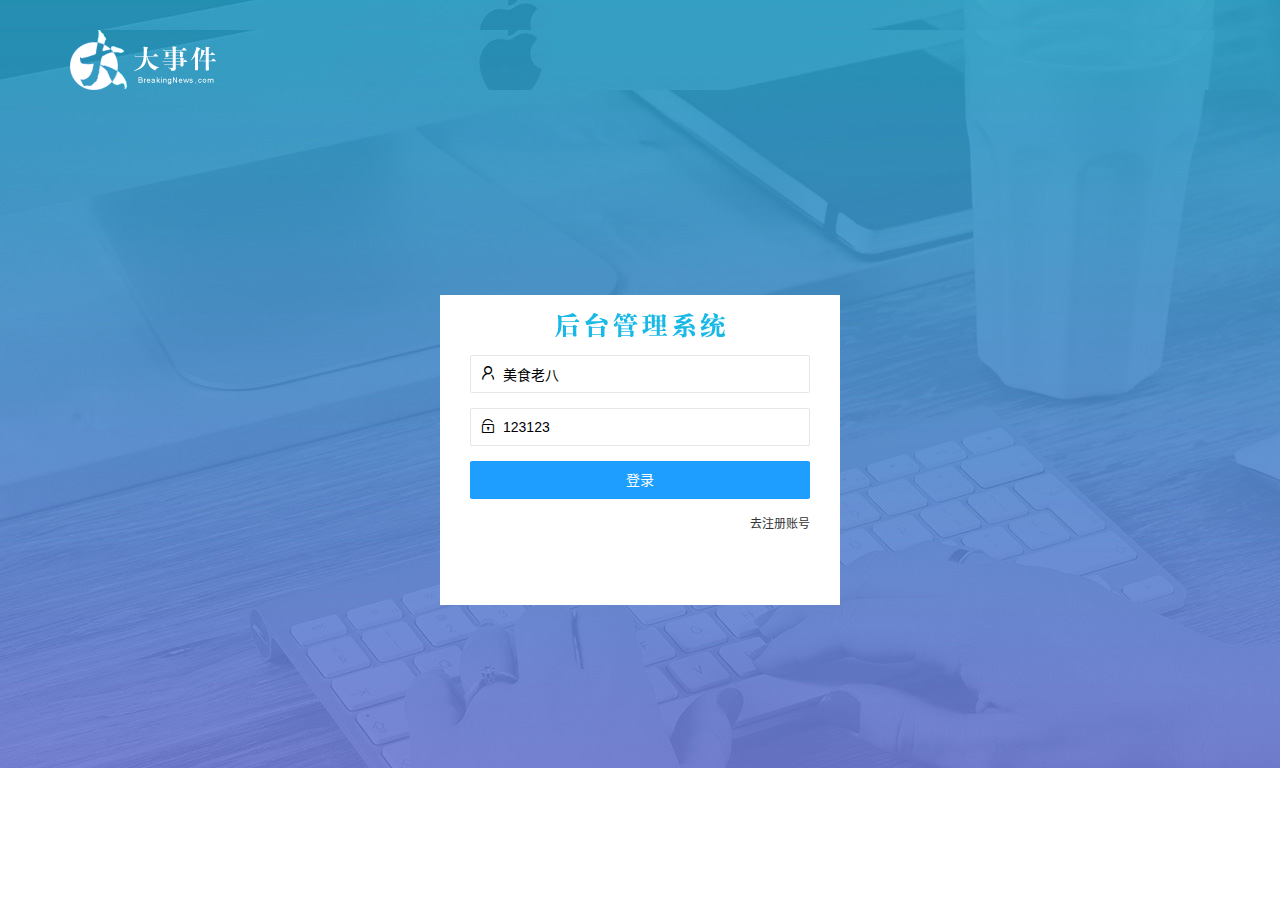
==== login.html @ a76c5416 "注册和登录功能完成" ====
<!DOCTYPE html>
<html lang="zh-CN">

<head>
    <meta charset="UTF-8">
    <meta name="viewport" content="width=device-width, initial-scale=1.0">
    <title>Document</title>
    <!-- 引入自己的css -->
    <link rel="stylesheet" href="/assets/css/login.css">
    <!-- 导入layui -->
    <link rel="stylesheet" href="/assets/lib/layui/css/layui.css">

</head>

<body>
    <!-- 顶部logo区域 -->
    <div class="layui-main" style="margin-top: 30px;">
        <img src="/assets/images/logo.png" alt="">
    </div>

    <!-- 登录注册区域 -->
    <div class="loginAndRegBox">
        <div class="title-box"></div>
        <!-- 登录的div -->
        <div class="login-box">
            <!-- 登录的表单 -->
            <form class="layui-form" id="form_login">
                <!-- 用户名 -->
                <div class="layui-form-item">
                    <i class="layui-icon layui-icon-username"></i>
                    <input value="美食老八" type="text" name="username" required lay-verify="required" placeholder="请输入用户名"
                        autocomplete="off" class="layui-input" id="aaa" />
                </div>
                <!-- 密码 -->
                <div class="layui-form-item">
                    <i class="layui-icon layui-icon-password"></i>
                    <input value="123123" type="text" name="password" required lay-verify="required|pwd"
                        placeholder="请输入密码" autocomplete="off" class="layui-input" id="aaa" />
                </div>
                <!-- 登录按钮 -->
                <div class="layui-form-item">
                    <!-- 注意：表单提交按钮和普通按钮的区别，就是 lay-submit 属性 -->
                    <button class="layui-btn layui-btn-fluid layui-btn-normal" lay-submit>登录</button>
                </div>
                <div class="layui-form-item links">
                    <a href="javascript:;" id="link_reg">去注册账号</a>
                </div>
            </form>
        </div>


        <!-- 注册的div -->
        <div class="reg-box" style="display: none;">
            <!-- 注册的表单 -->
            <form class="layui-form" action="" id="form_reg">
                <!-- 用户名 -->
                <div class="layui-form-item">
                    <i class="layui-icon layui-icon-username"></i>
                    <input type="text" name="username" required lay-verify="required" placeholder="请输入用户名"
                        autocomplete="off" class="layui-input" id="aaa" />
                </div>
                <!-- 密码 -->
                <div class="layui-form-item">
                    <i class="layui-icon layui-icon-password"></i>
                    <input type="text" name="password" required lay-verify="required|pwd" placeholder="请输入密码"
                        autocomplete="off" class="layui-input" id="aaa" />
                </div>
                <!-- 确认密码框 -->
                <div class="layui-form-item">
                    <i class="layui-icon layui-icon-password"></i>
                    <input type="text" name="repassword" required lay-verify="required|pwd|repwd" placeholder="确认密码"
                        autocomplete="off" class="layui-input" id="aaa" />
                </div>
                <!-- 注册按钮 -->
                <div class="layui-form-item">
                    <!-- 注意：表单提交按钮和普通按钮的区别，就是 lay-submit 属性 -->
                    <button class="layui-btn layui-btn-fluid layui-btn-normal" lay-submit>注册</button>
                </div>
                <div class="layui-form-item links">
                    <a href="javascript:;" id="link_login">去登录</a>
                </div>
            </form>
        </div>
    </div>



    <!-- 引入layui的js -->
    <script src="/assets/lib/layui/layui.all.js"></script>
    <!-- 引入jquery -->
    <script src="/assets/lib/jquery.js"></script>
    <!-- 引入baseAPI.js -->
    <script src="/assets/js/baseAPI.js"></script>
    <!-- 引入login页面的js -->
    <script src="/assets/js/login.js"></script>

</body>

</html>
---- assets/css/login.css ----
html,body{
    margin: 0;
    padding: 0;
    /* background-color: tomato; */
    background: url(/assets/images/login_bg.jpg) no-repeat center top;
    background-size: cover;
}
.loginAndRegBox{
    width: 400px;
    height: 310px;
    background-color: #fff;
    position: absolute;
    left: 50%;
    top: 50%;
    transform: translate(-50%,-50%);
}
.title-box{
    height: 60px;
    background: url('/assets/images/login_title.png') no-repeat center;
}
.layui-form {
    padding: 0 30px;
  }
  
  .links {
    display: flex;
    justify-content: flex-end;
  }
  
  .links a {
    font-size: 12px;
  }
  .layui-form-item{
      position: relative;
  }
  .layui-icon{
      position: absolute;
      top: 10px;
      left: 10px;
  }

#aaa{
      padding-left: 32px;
  }
---- assets/lib/layui/css/layui.css ----
/** layui-v2.5.5 MIT License By https://www.layui.com */
 .layui-inline,img{display:inline-block;vertical-align:middle}h1,h2,h3,h4,h5,h6{font-weight:400}.layui-edge,.layui-header,.layui-inline,.layui-main{position:relative}.layui-body,.layui-edge,.layui-elip{overflow:hidden}.layui-btn,.layui-edge,.layui-inline,img{vertical-align:middle}.layui-btn,.layui-disabled,.layui-icon,.layui-unselect{-moz-user-select:none;-webkit-user-select:none;-ms-user-select:none}.layui-elip,.layui-form-checkbox span,.layui-form-pane .layui-form-label{text-overflow:ellipsis;white-space:nowrap}.layui-breadcrumb,.layui-tree-btnGroup{visibility:hidden}blockquote,body,button,dd,div,dl,dt,form,h1,h2,h3,h4,h5,h6,input,li,ol,p,pre,td,textarea,th,ul{margin:0;padding:0;-webkit-tap-highlight-color:rgba(0,0,0,0)}a:active,a:hover{outline:0}img{border:none}li{list-style:none}table{border-collapse:collapse;border-spacing:0}h4,h5,h6{font-size:100%}button,input,optgroup,option,select,textarea{font-family:inherit;font-size:inherit;font-style:inherit;font-weight:inherit;outline:0}pre{white-space:pre-wrap;white-space:-moz-pre-wrap;white-space:-pre-wrap;white-space:-o-pre-wrap;word-wrap:break-word}body{line-height:24px;font:14px Helvetica Neue,Helvetica,PingFang SC,Tahoma,Arial,sans-serif}hr{height:1px;margin:10px 0;border:0;clear:both}a{color:#333;text-decoration:none}a:hover{color:#777}a cite{font-style:normal;*cursor:pointer}.layui-border-box,.layui-border-box *{box-sizing:border-box}.layui-box,.layui-box *{box-sizing:content-box}.layui-clear{clear:both;*zoom:1}.layui-clear:after{content:'\20';clear:both;*zoom:1;display:block;height:0}.layui-inline{*display:inline;*zoom:1}.layui-edge{display:inline-block;width:0;height:0;border-width:6px;border-style:dashed;border-color:transparent}.layui-edge-top{top:-4px;border-bottom-color:#999;border-bottom-style:solid}.layui-edge-right{border-left-color:#999;border-left-style:solid}.layui-edge-bottom{top:2px;border-top-color:#999;border-top-style:solid}.layui-edge-left{border-right-color:#999;border-right-style:solid}.layui-disabled,.layui-disabled:hover{color:#d2d2d2!important;cursor:not-allowed!important}.layui-circle{border-radius:100%}.layui-show{display:block!important}.layui-hide{display:none!important}@font-face{font-family:layui-icon;src:url(../font/iconfont.eot?v=250);src:url(../font/iconfont.eot?v=250#iefix) format('embedded-opentype'),url(../font/iconfont.woff2?v=250) format('woff2'),url(../font/iconfont.woff?v=250) format('woff'),url(../font/iconfont.ttf?v=250) format('truetype'),url(../font/iconfont.svg?v=250#layui-icon) format('svg')}.layui-icon{font-family:layui-icon!important;font-size:16px;font-style:normal;-webkit-font-smoothing:antialiased;-moz-osx-font-smoothing:grayscale}.layui-icon-reply-fill:before{content:"\e611"}.layui-icon-set-fill:before{content:"\e614"}.layui-icon-menu-fill:before{content:"\e60f"}.layui-icon-search:before{content:"\e615"}.layui-icon-share:before{content:"\e641"}.layui-icon-set-sm:before{content:"\e620"}.layui-icon-engine:before{content:"\e628"}.layui-icon-close:before{content:"\1006"}.layui-icon-close-fill:before{content:"\1007"}.layui-icon-chart-screen:before{content:"\e629"}.layui-icon-star:before{content:"\e600"}.layui-icon-circle-dot:before{content:"\e617"}.layui-icon-chat:before{content:"\e606"}.layui-icon-release:before{content:"\e609"}.layui-icon-list:before{content:"\e60a"}.layui-icon-chart:before{content:"\e62c"}.layui-icon-ok-circle:before{content:"\1005"}.layui-icon-layim-theme:before{content:"\e61b"}.layui-icon-table:before{content:"\e62d"}.layui-icon-right:before{content:"\e602"}.layui-icon-left:before{content:"\e603"}.layui-icon-cart-simple:before{content:"\e698"}.layui-icon-face-cry:before{content:"\e69c"}.layui-icon-face-smile:before{content:"\e6af"}.layui-icon-survey:before{content:"\e6b2"}.layui-icon-tree:before{content:"\e62e"}.layui-icon-upload-circle:before{content:"\e62f"}.layui-icon-add-circle:before{content:"\e61f"}.layui-icon-download-circle:before{content:"\e601"}.layui-icon-templeate-1:before{content:"\e630"}.layui-icon-util:before{content:"\e631"}.layui-icon-face-surprised:before{content:"\e664"}.layui-icon-edit:before{content:"\e642"}.layui-icon-speaker:before{content:"\e645"}.layui-icon-down:before{content:"\e61a"}.layui-icon-file:before{content:"\e621"}.layui-icon-layouts:before{content:"\e632"}.layui-icon-rate-half:before{content:"\e6c9"}.layui-icon-add-circle-fine:before{content:"\e608"}.layui-icon-prev-circle:before{content:"\e633"}.layui-icon-read:before{content:"\e705"}.layui-icon-404:before{content:"\e61c"}.layui-icon-carousel:before{content:"\e634"}.layui-icon-help:before{content:"\e607"}.layui-icon-code-circle:before{content:"\e635"}.layui-icon-water:before{content:"\e636"}.layui-icon-username:before{content:"\e66f"}.layui-icon-find-fill:before{content:"\e670"}.layui-icon-about:before{content:"\e60b"}.layui-icon-location:before{content:"\e715"}.layui-icon-up:before{content:"\e619"}.layui-icon-pause:before{content:"\e651"}.layui-icon-date:before{content:"\e637"}.layui-icon-layim-uploadfile:before{content:"\e61d"}.layui-icon-delete:before{content:"\e640"}.layui-icon-play:before{content:"\e652"}.layui-icon-top:before{content:"\e604"}.layui-icon-friends:before{content:"\e612"}.layui-icon-refresh-3:before{content:"\e9aa"}.layui-icon-ok:before{content:"\e605"}.layui-icon-layer:before{content:"\e638"}.layui-icon-face-smile-fine:before{content:"\e60c"}.layui-icon-dollar:before{content:"\e659"}.layui-icon-group:before{content:"\e613"}.layui-icon-layim-download:before{content:"\e61e"}.layui-icon-picture-fine:before{content:"\e60d"}.layui-icon-link:before{content:"\e64c"}.layui-icon-diamond:before{content:"\e735"}.layui-icon-log:before{content:"\e60e"}.layui-icon-rate-solid:before{content:"\e67a"}.layui-icon-fonts-del:before{content:"\e64f"}.layui-icon-unlink:before{content:"\e64d"}.layui-icon-fonts-clear:before{content:"\e639"}.layui-icon-triangle-r:before{content:"\e623"}.layui-icon-circle:before{content:"\e63f"}.layui-icon-radio:before{content:"\e643"}.layui-icon-align-center:before{content:"\e647"}.layui-icon-align-right:before{content:"\e648"}.layui-icon-align-left:before{content:"\e649"}.layui-icon-loading-1:before{content:"\e63e"}.layui-icon-return:before{content:"\e65c"}.layui-icon-fonts-strong:before{content:"\e62b"}.layui-icon-upload:before{content:"\e67c"}.layui-icon-dialogue:before{content:"\e63a"}.layui-icon-video:before{content:"\e6ed"}.layui-icon-headset:before{content:"\e6fc"}.layui-icon-cellphone-fine:before{content:"\e63b"}.layui-icon-add-1:before{content:"\e654"}.layui-icon-face-smile-b:before{content:"\e650"}.layui-icon-fonts-html:before{content:"\e64b"}.layui-icon-form:before{content:"\e63c"}.layui-icon-cart:before{content:"\e657"}.layui-icon-camera-fill:before{content:"\e65d"}.layui-icon-tabs:before{content:"\e62a"}.layui-icon-fonts-code:before{content:"\e64e"}.layui-icon-fire:before{content:"\e756"}.layui-icon-set:before{content:"\e716"}.layui-icon-fonts-u:before{content:"\e646"}.layui-icon-triangle-d:before{content:"\e625"}.layui-icon-tips:before{content:"\e702"}.layui-icon-picture:before{content:"\e64a"}.layui-icon-more-vertical:before{content:"\e671"}.layui-icon-flag:before{content:"\e66c"}.layui-icon-loading:before{content:"\e63d"}.layui-icon-fonts-i:before{content:"\e644"}.layui-icon-refresh-1:before{content:"\e666"}.layui-icon-rmb:before{content:"\e65e"}.layui-icon-home:before{content:"\e68e"}.layui-icon-user:before{content:"\e770"}.layui-icon-notice:before{content:"\e667"}.layui-icon-login-weibo:before{content:"\e675"}.layui-icon-voice:before{content:"\e688"}.layui-icon-upload-drag:before{content:"\e681"}.layui-icon-login-qq:before{content:"\e676"}.layui-icon-snowflake:before{content:"\e6b1"}.layui-icon-file-b:before{content:"\e655"}.layui-icon-template:before{content:"\e663"}.layui-icon-auz:before{content:"\e672"}.layui-icon-console:before{content:"\e665"}.layui-icon-app:before{content:"\e653"}.layui-icon-prev:before{content:"\e65a"}.layui-icon-website:before{content:"\e7ae"}.layui-icon-next:before{content:"\e65b"}.layui-icon-component:before{content:"\e857"}.layui-icon-more:before{content:"\e65f"}.layui-icon-login-wechat:before{content:"\e677"}.layui-icon-shrink-right:before{content:"\e668"}.layui-icon-spread-left:before{content:"\e66b"}.layui-icon-camera:before{content:"\e660"}.layui-icon-note:before{content:"\e66e"}.layui-icon-refresh:before{content:"\e669"}.layui-icon-female:before{content:"\e661"}.layui-icon-male:before{content:"\e662"}.layui-icon-password:before{content:"\e673"}.layui-icon-senior:before{content:"\e674"}.layui-icon-theme:before{content:"\e66a"}.layui-icon-tread:before{content:"\e6c5"}.layui-icon-praise:before{content:"\e6c6"}.layui-icon-star-fill:before{content:"\e658"}.layui-icon-rate:before{content:"\e67b"}.layui-icon-template-1:before{content:"\e656"}.layui-icon-vercode:before{content:"\e679"}.layui-icon-cellphone:before{content:"\e678"}.layui-icon-screen-full:before{content:"\e622"}.layui-icon-screen-restore:before{content:"\e758"}.layui-icon-cols:before{content:"\e610"}.layui-icon-export:before{content:"\e67d"}.layui-icon-print:before{content:"\e66d"}.layui-icon-slider:before{content:"\e714"}.layui-icon-addition:before{content:"\e624"}.layui-icon-subtraction:before{content:"\e67e"}.layui-icon-service:before{content:"\e626"}.layui-icon-transfer:before{content:"\e691"}.layui-main{width:1140px;margin:0 auto}.layui-header{z-index:1000;height:60px}.layui-header a:hover{transition:all .5s;-webkit-transition:all .5s}.layui-side{position:fixed;left:0;top:0;bottom:0;z-index:999;width:200px;overflow-x:hidden}.layui-side-scroll{position:relative;width:220px;height:100%;overflow-x:hidden}.layui-body{position:absolute;left:200px;right:0;top:0;bottom:0;z-index:998;width:auto;overflow-y:auto;box-sizing:border-box}.layui-layout-body{overflow:hidden}.layui-layout-admin .layui-header{background-color:#23262E}.layui-layout-admin .layui-side{top:60px;width:200px;overflow-x:hidden}.layui-layout-admin .layui-body{position:fixed;top:60px;bottom:44px}.layui-layout-admin .layui-main{width:auto;margin:0 15px}.layui-layout-admin .layui-footer{position:fixed;left:200px;right:0;bottom:0;height:44px;line-height:44px;padding:0 15px;background-color:#eee}.layui-layout-admin .layui-logo{position:absolute;left:0;top:0;width:200px;height:100%;line-height:60px;text-align:center;color:#009688;font-size:16px}.layui-layout-admin .layui-header .layui-nav{background:0 0}.layui-layout-left{position:absolute!important;left:200px;top:0}.layui-layout-right{position:absolute!important;right:0;top:0}.layui-container{position:relative;margin:0 auto;padding:0 15px;box-sizing:border-box}.layui-fluid{position:relative;margin:0 auto;padding:0 15px}.layui-row:after,.layui-row:before{content:'';display:block;clear:both}.layui-col-lg1,.layui-col-lg10,.layui-col-lg11,.layui-col-lg12,.layui-col-lg2,.layui-col-lg3,.layui-col-lg4,.layui-col-lg5,.layui-col-lg6,.layui-col-lg7,.layui-col-lg8,.layui-col-lg9,.layui-col-md1,.layui-col-md10,.layui-col-md11,.layui-col-md12,.layui-col-md2,.layui-col-md3,.layui-col-md4,.layui-col-md5,.layui-col-md6,.layui-col-md7,.layui-col-md8,.layui-col-md9,.layui-col-sm1,.layui-col-sm10,.layui-col-sm11,.layui-col-sm12,.layui-col-sm2,.layui-col-sm3,.layui-col-sm4,.layui-col-sm5,.layui-col-sm6,.layui-col-sm7,.layui-col-sm8,.layui-col-sm9,.layui-col-xs1,.layui-col-xs10,.layui-col-xs11,.layui-col-xs12,.layui-col-xs2,.layui-col-xs3,.layui-col-xs4,.layui-col-xs5,.layui-col-xs6,.layui-col-xs7,.layui-col-xs8,.layui-col-xs9{position:relative;display:block;box-sizing:border-box}.layui-col-xs1,.layui-col-xs10,.layui-col-xs11,.layui-col-xs12,.layui-col-xs2,.layui-col-xs3,.layui-col-xs4,.layui-col-xs5,.layui-col-xs6,.layui-col-xs7,.layui-col-xs8,.layui-col-xs9{float:left}.layui-col-xs1{width:8.33333333%}.layui-col-xs2{width:16.66666667%}.layui-col-xs3{width:25%}.layui-col-xs4{width:33.33333333%}.layui-col-xs5{width:41.66666667%}.layui-col-xs6{width:50%}.layui-col-xs7{width:58.33333333%}.layui-col-xs8{width:66.66666667%}.layui-col-xs9{width:75%}.layui-col-xs10{width:83.33333333%}.layui-col-xs11{width:91.66666667%}.layui-col-xs12{width:100%}.layui-col-xs-offset1{margin-left:8.33333333%}.layui-col-xs-offset2{margin-left:16.66666667%}.layui-col-xs-offset3{margin-left:25%}.layui-col-xs-offset4{margin-left:33.33333333%}.layui-col-xs-offset5{margin-left:41.66666667%}.layui-col-xs-offset6{margin-left:50%}.layui-col-xs-offset7{margin-left:58.33333333%}.layui-col-xs-offset8{margin-left:66.66666667%}.layui-col-xs-offset9{margin-left:75%}.layui-col-xs-offset10{margin-left:83.33333333%}.layui-col-xs-offset11{margin-left:91.66666667%}.layui-col-xs-offset12{margin-left:100%}@media screen and (max-width:768px){.layui-hide-xs{display:none!important}.layui-show-xs-block{display:block!important}.layui-show-xs-inline{display:inline!important}.layui-show-xs-inline-block{display:inline-block!important}}@media screen and (min-width:768px){.layui-container{width:750px}.layui-hide-sm{display:none!important}.layui-show-sm-block{display:block!important}.layui-show-sm-inline{display:inline!important}.layui-show-sm-inline-block{display:inline-block!important}.layui-col-sm1,.layui-col-sm10,.layui-col-sm11,.layui-col-sm12,.layui-col-sm2,.layui-col-sm3,.layui-col-sm4,.layui-col-sm5,.layui-col-sm6,.layui-col-sm7,.layui-col-sm8,.layui-col-sm9{float:left}.layui-col-sm1{width:8.33333333%}.layui-col-sm2{width:16.66666667%}.layui-col-sm3{width:25%}.layui-col-sm4{width:33.33333333%}.layui-col-sm5{width:41.66666667%}.layui-col-sm6{width:50%}.layui-col-sm7{width:58.33333333%}.layui-col-sm8{width:66.66666667%}.layui-col-sm9{width:75%}.layui-col-sm10{width:83.33333333%}.layui-col-sm11{width:91.66666667%}.layui-col-sm12{width:100%}.layui-col-sm-offset1{margin-left:8.33333333%}.layui-col-sm-offset2{margin-left:16.66666667%}.layui-col-sm-offset3{margin-left:25%}.layui-col-sm-offset4{margin-left:33.33333333%}.layui-col-sm-offset5{margin-left:41.66666667%}.layui-col-sm-offset6{margin-left:50%}.layui-col-sm-offset7{margin-left:58.33333333%}.layui-col-sm-offset8{margin-left:66.66666667%}.layui-col-sm-offset9{margin-left:75%}.layui-col-sm-offset10{margin-left:83.33333333%}.layui-col-sm-offset11{margin-left:91.66666667%}.layui-col-sm-offset12{margin-left:100%}}@media screen and (min-width:992px){.layui-container{width:970px}.layui-hide-md{display:none!important}.layui-show-md-block{display:block!important}.layui-show-md-inline{display:inline!important}.layui-show-md-inline-block{display:inline-block!important}.layui-col-md1,.layui-col-md10,.layui-col-md11,.layui-col-md12,.layui-col-md2,.layui-col-md3,.layui-col-md4,.layui-col-md5,.layui-col-md6,.layui-col-md7,.layui-col-md8,.layui-col-md9{float:left}.layui-col-md1{width:8.33333333%}.layui-col-md2{width:16.66666667%}.layui-col-md3{width:25%}.layui-col-md4{width:33.33333333%}.layui-col-md5{width:41.66666667%}.layui-col-md6{width:50%}.layui-col-md7{width:58.33333333%}.layui-col-md8{width:66.66666667%}.layui-col-md9{width:75%}.layui-col-md10{width:83.33333333%}.layui-col-md11{width:91.66666667%}.layui-col-md12{width:100%}.layui-col-md-offset1{margin-left:8.33333333%}.layui-col-md-offset2{margin-left:16.66666667%}.layui-col-md-offset3{margin-left:25%}.layui-col-md-offset4{margin-left:33.33333333%}.layui-col-md-offset5{margin-left:41.66666667%}.layui-col-md-offset6{margin-left:50%}.layui-col-md-offset7{margin-left:58.33333333%}.layui-col-md-offset8{margin-left:66.66666667%}.layui-col-md-offset9{margin-left:75%}.layui-col-md-offset10{margin-left:83.33333333%}.layui-col-md-offset11{margin-left:91.66666667%}.layui-col-md-offset12{margin-left:100%}}@media screen and (min-width:1200px){.layui-container{width:1170px}.layui-hide-lg{display:none!important}.layui-show-lg-block{display:block!important}.layui-show-lg-inline{display:inline!important}.layui-show-lg-inline-block{display:inline-block!important}.layui-col-lg1,.layui-col-lg10,.layui-col-lg11,.layui-col-lg12,.layui-col-lg2,.layui-col-lg3,.layui-col-lg4,.layui-col-lg5,.layui-col-lg6,.layui-col-lg7,.layui-col-lg8,.layui-col-lg9{float:left}.layui-col-lg1{width:8.33333333%}.layui-col-lg2{width:16.66666667%}.layui-col-lg3{width:25%}.layui-col-lg4{width:33.33333333%}.layui-col-lg5{width:41.66666667%}.layui-col-lg6{width:50%}.layui-col-lg7{width:58.33333333%}.layui-col-lg8{width:66.66666667%}.layui-col-lg9{width:75%}.layui-col-lg10{width:83.33333333%}.layui-col-lg11{width:91.66666667%}.layui-col-lg12{width:100%}.layui-col-lg-offset1{margin-left:8.33333333%}.layui-col-lg-offset2{margin-left:16.66666667%}.layui-col-lg-offset3{margin-left:25%}.layui-col-lg-offset4{margin-left:33.33333333%}.layui-col-lg-offset5{margin-left:41.66666667%}.layui-col-lg-offset6{margin-left:50%}.layui-col-lg-offset7{margin-left:58.33333333%}.layui-col-lg-offset8{margin-left:66.66666667%}.layui-col-lg-offset9{margin-left:75%}.layui-col-lg-offset10{margin-left:83.33333333%}.layui-col-lg-offset11{margin-left:91.66666667%}.layui-col-lg-offset12{margin-left:100%}}.layui-col-space1{margin:-.5px}.layui-col-space1>*{padding:.5px}.layui-col-space3{margin:-1.5px}.layui-col-space3>*{padding:1.5px}.layui-col-space5{margin:-2.5px}.layui-col-space5>*{padding:2.5px}.layui-col-space8{margin:-3.5px}.layui-col-space8>*{padding:3.5px}.layui-col-space10{margin:-5px}.layui-col-space10>*{padding:5px}.layui-col-space12{margin:-6px}.layui-col-space12>*{padding:6px}.layui-col-space15{margin:-7.5px}.layui-col-space15>*{padding:7.5px}.layui-col-space18{margin:-9px}.layui-col-space18>*{padding:9px}.layui-col-space20{margin:-10px}.layui-col-space20>*{padding:10px}.layui-col-space22{margin:-11px}.layui-col-space22>*{padding:11px}.layui-col-space25{margin:-12.5px}.layui-col-space25>*{padding:12.5px}.layui-col-space30{margin:-15px}.layui-col-space30>*{padding:15px}.layui-btn,.layui-input,.layui-select,.layui-textarea,.layui-upload-button{outline:0;-webkit-appearance:none;transition:all .3s;-webkit-transition:all .3s;box-sizing:border-box}.layui-elem-quote{margin-bottom:10px;padding:15px;line-height:22px;border-left:5px solid #009688;border-radius:0 2px 2px 0;background-color:#f2f2f2}.layui-quote-nm{border-style:solid;border-width:1px 1px 1px 5px;background:0 0}.layui-elem-field{margin-bottom:10px;padding:0;border-width:1px;border-style:solid}.layui-elem-field legend{margin-left:20px;padding:0 10px;font-size:20px;font-weight:300}.layui-field-title{margin:10px 0 20px;border-width:1px 0 0}.layui-field-box{padding:10px 15px}.layui-field-title .layui-field-box{padding:10px 0}.layui-progress{position:relative;height:6px;border-radius:20px;background-color:#e2e2e2}.layui-progress-bar{position:absolute;left:0;top:0;width:0;max-width:100%;height:6px;border-radius:20px;text-align:right;background-color:#5FB878;transition:all .3s;-webkit-transition:all .3s}.layui-progress-big,.layui-progress-big .layui-progress-bar{height:18px;line-height:18px}.layui-progress-text{position:relative;top:-20px;line-height:18px;font-size:12px;color:#666}.layui-progress-big .layui-progress-text{position:static;padding:0 10px;color:#fff}.layui-collapse{border-width:1px;border-style:solid;border-radius:2px}.layui-colla-content,.layui-colla-item{border-top-width:1px;border-top-style:solid}.layui-colla-item:first-child{border-top:none}.layui-colla-title{position:relative;height:42px;line-height:42px;padding:0 15px 0 35px;color:#333;background-color:#f2f2f2;cursor:pointer;font-size:14px;overflow:hidden}.layui-colla-content{display:none;padding:10px 15px;line-height:22px;color:#666}.layui-colla-icon{position:absolute;left:15px;top:0;font-size:14px}.layui-card{margin-bottom:15px;border-radius:2px;background-color:#fff;box-shadow:0 1px 2px 0 rgba(0,0,0,.05)}.layui-card:last-child{margin-bottom:0}.layui-card-header{position:relative;height:42px;line-height:42px;padding:0 15px;border-bottom:1px solid #f6f6f6;color:#333;border-radius:2px 2px 0 0;font-size:14px}.layui-bg-black,.layui-bg-blue,.layui-bg-cyan,.layui-bg-green,.layui-bg-orange,.layui-bg-red{color:#fff!important}.layui-card-body{position:relative;padding:10px 15px;line-height:24px}.layui-card-body[pad15]{padding:15px}.layui-card-body[pad20]{padding:20px}.layui-card-body .layui-table{margin:5px 0}.layui-card .layui-tab{margin:0}.layui-panel-window{position:relative;padding:15px;border-radius:0;border-top:5px solid #E6E6E6;background-color:#fff}.layui-auxiliar-moving{position:fixed;left:0;right:0;top:0;bottom:0;width:100%;height:100%;background:0 0;z-index:9999999999}.layui-form-label,.layui-form-mid,.layui-form-select,.layui-input-block,.layui-input-inline,.layui-textarea{position:relative}.layui-bg-red{background-color:#FF5722!important}.layui-bg-orange{background-color:#FFB800!important}.layui-bg-green{background-color:#009688!important}.layui-bg-cyan{background-color:#2F4056!important}.layui-bg-blue{background-color:#1E9FFF!important}.layui-bg-black{background-color:#393D49!important}.layui-bg-gray{background-color:#eee!important;color:#666!important}.layui-badge-rim,.layui-colla-content,.layui-colla-item,.layui-collapse,.layui-elem-field,.layui-form-pane .layui-form-item[pane],.layui-form-pane .layui-form-label,.layui-input,.layui-layedit,.layui-layedit-tool,.layui-quote-nm,.layui-select,.layui-tab-bar,.layui-tab-card,.layui-tab-title,.layui-tab-title .layui-this:after,.layui-textarea{border-color:#e6e6e6}.layui-timeline-item:before,hr{background-color:#e6e6e6}.layui-text{line-height:22px;font-size:14px;color:#666}.layui-text h1,.layui-text h2,.layui-text h3{font-weight:500;color:#333}.layui-text h1{font-size:30px}.layui-text h2{font-size:24px}.layui-text h3{font-size:18px}.layui-text a:not(.layui-btn){color:#01AAED}.layui-text a:not(.layui-btn):hover{text-decoration:underline}.layui-text ul{padding:5px 0 5px 15px}.layui-text ul li{margin-top:5px;list-style-type:disc}.layui-text em,.layui-word-aux{color:#999!important;padding:0 5px!important}.layui-btn{display:inline-block;height:38px;line-height:38px;padding:0 18px;background-color:#009688;color:#fff;white-space:nowrap;text-align:center;font-size:14px;border:none;border-radius:2px;cursor:pointer}.layui-btn:hover{opacity:.8;filter:alpha(opacity=80);color:#fff}.layui-btn:active{opacity:1;filter:alpha(opacity=100)}.layui-btn+.layui-btn{margin-left:10px}.layui-btn-container{font-size:0}.layui-btn-container .layui-btn{margin-right:10px;margin-bottom:10px}.layui-btn-container .layui-btn+.layui-btn{margin-left:0}.layui-table .layui-btn-container .layui-btn{margin-bottom:9px}.layui-btn-radius{border-radius:100px}.layui-btn .layui-icon{margin-right:3px;font-size:18px;vertical-align:bottom;vertical-align:middle\9}.layui-btn-primary{border:1px solid #C9C9C9;background-color:#fff;color:#555}.layui-btn-primary:hover{border-color:#009688;color:#333}.layui-btn-normal{background-color:#1E9FFF}.layui-btn-warm{background-color:#FFB800}.layui-btn-danger{background-color:#FF5722}.layui-btn-checked{background-color:#5FB878}.layui-btn-disabled,.layui-btn-disabled:active,.layui-btn-disabled:hover{border:1px solid #e6e6e6;background-color:#FBFBFB;color:#C9C9C9;cursor:not-allowed;opacity:1}.layui-btn-lg{height:44px;line-height:44px;padding:0 25px;font-size:16px}.layui-btn-sm{height:30px;line-height:30px;padding:0 10px;font-size:12px}.layui-btn-sm i{font-size:16px!important}.layui-btn-xs{height:22px;line-height:22px;padding:0 5px;font-size:12px}.layui-btn-xs i{font-size:14px!important}.layui-btn-group{display:inline-block;vertical-align:middle;font-size:0}.layui-btn-group .layui-btn{margin-left:0!important;margin-right:0!important;border-left:1px solid rgba(255,255,255,.5);border-radius:0}.layui-btn-group .layui-btn-primary{border-left:none}.layui-btn-group .layui-btn-primary:hover{border-color:#C9C9C9;color:#009688}.layui-btn-group .layui-btn:first-child{border-left:none;border-radius:2px 0 0 2px}.layui-btn-group .layui-btn-primary:first-child{border-left:1px solid #c9c9c9}.layui-btn-group .layui-btn:last-child{border-radius:0 2px 2px 0}.layui-btn-group .layui-btn+.layui-btn{margin-left:0}.layui-btn-group+.layui-btn-group{margin-left:10px}.layui-btn-fluid{width:100%}.layui-input,.layui-select,.layui-textarea{height:38px;line-height:1.3;line-height:38px\9;border-width:1px;border-style:solid;background-color:#fff;border-radius:2px}.layui-input::-webkit-input-placeholder,.layui-select::-webkit-input-placeholder,.layui-textarea::-webkit-input-placeholder{line-height:1.3}.layui-input,.layui-textarea{display:block;width:100%;padding-left:10px}.layui-input:hover,.layui-textarea:hover{border-color:#D2D2D2!important}.layui-input:focus,.layui-textarea:focus{border-color:#C9C9C9!important}.layui-textarea{min-height:100px;height:auto;line-height:20px;padding:6px 10px;resize:vertical}.layui-select{padding:0 10px}.layui-form input[type=checkbox],.layui-form input[type=radio],.layui-form select{display:none}.layui-form [lay-ignore]{display:initial}.layui-form-item{margin-bottom:15px;clear:both;*zoom:1}.layui-form-item:after{content:'\20';clear:both;*zoom:1;display:block;height:0}.layui-form-label{float:left;display:block;padding:9px 15px;width:80px;font-weight:400;line-height:20px;text-align:right}.layui-form-label-col{display:block;float:none;padding:9px 0;line-height:20px;text-align:left}.layui-form-item .layui-inline{margin-bottom:5px;margin-right:10px}.layui-input-block{margin-left:110px;min-height:36px}.layui-input-inline{display:inline-block;vertical-align:middle}.layui-form-item .layui-input-inline{float:left;width:190px;margin-right:10px}.layui-form-text .layui-input-inline{width:auto}.layui-form-mid{float:left;display:block;padding:9px 0!important;line-height:20px;margin-right:10px}.layui-form-danger+.layui-form-select .layui-input,.layui-form-danger:focus{border-color:#FF5722!important}.layui-form-select .layui-input{padding-right:30px;cursor:pointer}.layui-form-select .layui-edge{position:absolute;right:10px;top:50%;margin-top:-3px;cursor:pointer;border-width:6px;border-top-color:#c2c2c2;border-top-style:solid;transition:all .3s;-webkit-transition:all .3s}.layui-form-select dl{display:none;position:absolute;left:0;top:42px;padding:5px 0;z-index:899;min-width:100%;border:1px solid #d2d2d2;max-height:300px;overflow-y:auto;background-color:#fff;border-radius:2px;box-shadow:0 2px 4px rgba(0,0,0,.12);box-sizing:border-box}.layui-form-select dl dd,.layui-form-select dl dt{padding:0 10px;line-height:36px;white-space:nowrap;overflow:hidden;text-overflow:ellipsis}.layui-form-select dl dt{font-size:12px;color:#999}.layui-form-select dl dd{cursor:pointer}.layui-form-select dl dd:hover{background-color:#f2f2f2;-webkit-transition:.5s all;transition:.5s all}.layui-form-select .layui-select-group dd{padding-left:20px}.layui-form-select dl dd.layui-select-tips{padding-left:10px!important;color:#999}.layui-form-select dl dd.layui-this{background-color:#5FB878;color:#fff}.layui-form-checkbox,.layui-form-select dl dd.layui-disabled{background-color:#fff}.layui-form-selected dl{display:block}.layui-form-checkbox,.layui-form-checkbox *,.layui-form-switch{display:inline-block;vertical-align:middle}.layui-form-selected .layui-edge{margin-top:-9px;-webkit-transform:rotate(180deg);transform:rotate(180deg);margin-top:-3px\9}:root .layui-form-selected .layui-edge{margin-top:-9px\0/IE9}.layui-form-selectup dl{top:auto;bottom:42px}.layui-select-none{margin:5px 0;text-align:center;color:#999}.layui-select-disabled .layui-disabled{border-color:#eee!important}.layui-select-disabled .layui-edge{border-top-color:#d2d2d2}.layui-form-checkbox{position:relative;height:30px;line-height:30px;margin-right:10px;padding-right:30px;cursor:pointer;font-size:0;-webkit-transition:.1s linear;transition:.1s linear;box-sizing:border-box}.layui-form-checkbox span{padding:0 10px;height:100%;font-size:14px;border-radius:2px 0 0 2px;background-color:#d2d2d2;color:#fff;overflow:hidden}.layui-form-checkbox:hover span{background-color:#c2c2c2}.layui-form-checkbox i{position:absolute;right:0;top:0;width:30px;height:28px;border:1px solid #d2d2d2;border-left:none;border-radius:0 2px 2px 0;color:#fff;font-size:20px;text-align:center}.layui-form-checkbox:hover i{border-color:#c2c2c2;color:#c2c2c2}.layui-form-checked,.layui-form-checked:hover{border-color:#5FB878}.layui-form-checked span,.layui-form-checked:hover span{background-color:#5FB878}.layui-form-checked i,.layui-form-checked:hover i{color:#5FB878}.layui-form-item .layui-form-checkbox{margin-top:4px}.layui-form-checkbox[lay-skin=primary]{height:auto!important;line-height:normal!important;min-width:18px;min-height:18px;border:none!important;margin-right:0;padding-left:28px;padding-right:0;background:0 0}.layui-form-checkbox[lay-skin=primary] span{padding-left:0;padding-right:15px;line-height:18px;background:0 0;color:#666}.layui-form-checkbox[lay-skin=primary] i{right:auto;left:0;width:16px;height:16px;line-height:16px;border:1px solid #d2d2d2;font-size:12px;border-radius:2px;background-color:#fff;-webkit-transition:.1s linear;transition:.1s linear}.layui-form-checkbox[lay-skin=primary]:hover i{border-color:#5FB878;color:#fff}.layui-form-checked[lay-skin=primary] i{border-color:#5FB878!important;background-color:#5FB878;color:#fff}.layui-checkbox-disbaled[lay-skin=primary] span{background:0 0!important;color:#c2c2c2}.layui-checkbox-disbaled[lay-skin=primary]:hover i{border-color:#d2d2d2}.layui-form-item .layui-form-checkbox[lay-skin=primary]{margin-top:10px}.layui-form-switch{position:relative;height:22px;line-height:22px;min-width:35px;padding:0 5px;margin-top:8px;border:1px solid #d2d2d2;border-radius:20px;cursor:pointer;background-color:#fff;-webkit-transition:.1s linear;transition:.1s linear}.layui-form-switch i{position:absolute;left:5px;top:3px;width:16px;height:16px;border-radius:20px;background-color:#d2d2d2;-webkit-transition:.1s linear;transition:.1s linear}.layui-form-switch em{position:relative;top:0;width:25px;margin-left:21px;padding:0!important;text-align:center!important;color:#999!important;font-style:normal!important;font-size:12px}.layui-form-onswitch{border-color:#5FB878;background-color:#5FB878}.layui-checkbox-disbaled,.layui-checkbox-disbaled i{border-color:#e2e2e2!important}.layui-form-onswitch i{left:100%;margin-left:-21px;background-color:#fff}.layui-form-onswitch em{margin-left:5px;margin-right:21px;color:#fff!important}.layui-checkbox-disbaled span{background-color:#e2e2e2!important}.layui-checkbox-disbaled:hover i{color:#fff!important}[lay-radio]{display:none}.layui-form-radio,.layui-form-radio *{display:inline-block;vertical-align:middle}.layui-form-radio{line-height:28px;margin:6px 10px 0 0;padding-right:10px;cursor:pointer;font-size:0}.layui-form-radio *{font-size:14px}.layui-form-radio>i{margin-right:8px;font-size:22px;color:#c2c2c2}.layui-form-radio>i:hover,.layui-form-radioed>i{color:#5FB878}.layui-radio-disbaled>i{color:#e2e2e2!important}.layui-form-pane .layui-form-label{width:110px;padding:8px 15px;height:38px;line-height:20px;border-width:1px;border-style:solid;border-radius:2px 0 0 2px;text-align:center;background-color:#FBFBFB;overflow:hidden;box-sizing:border-box}.layui-form-pane .layui-input-inline{margin-left:-1px}.layui-form-pane .layui-input-block{margin-left:110px;left:-1px}.layui-form-pane .layui-input{border-radius:0 2px 2px 0}.layui-form-pane .layui-form-text .layui-form-label{float:none;width:100%;border-radius:2px;box-sizing:border-box;text-align:left}.layui-form-pane .layui-form-text .layui-input-inline{display:block;margin:0;top:-1px;clear:both}.layui-form-pane .layui-form-text .layui-input-block{margin:0;left:0;top:-1px}.layui-form-pane .layui-form-text .layui-textarea{min-height:100px;border-radius:0 0 2px 2px}.layui-form-pane .layui-form-checkbox{margin:4px 0 4px 10px}.layui-form-pane .layui-form-radio,.layui-form-pane .layui-form-switch{margin-top:6px;margin-left:10px}.layui-form-pane .layui-form-item[pane]{position:relative;border-width:1px;border-style:solid}.layui-form-pane .layui-form-item[pane] .layui-form-label{position:absolute;left:0;top:0;height:100%;border-width:0 1px 0 0}.layui-form-pane .layui-form-item[pane] .layui-input-inline{margin-left:110px}@media screen and (max-width:450px){.layui-form-item .layui-form-label{text-overflow:ellipsis;overflow:hidden;white-space:nowrap}.layui-form-item .layui-inline{display:block;margin-right:0;margin-bottom:20px;clear:both}.layui-form-item .layui-inline:after{content:'\20';clear:both;display:block;height:0}.layui-form-item .layui-input-inline{display:block;float:none;left:-3px;width:auto;margin:0 0 10px 112px}.layui-form-item .layui-input-inline+.layui-form-mid{margin-left:110px;top:-5px;padding:0}.layui-form-item .layui-form-checkbox{margin-right:5px;margin-bottom:5px}}.layui-layedit{border-width:1px;border-style:solid;border-radius:2px}.layui-layedit-tool{padding:3px 5px;border-bottom-width:1px;border-bottom-style:solid;font-size:0}.layedit-tool-fixed{position:fixed;top:0;border-top:1px solid #e2e2e2}.layui-layedit-tool .layedit-tool-mid,.layui-layedit-tool .layui-icon{display:inline-block;vertical-align:middle;text-align:center;font-size:14px}.layui-layedit-tool .layui-icon{position:relative;width:32px;height:30px;line-height:30px;margin:3px 5px;color:#777;cursor:pointer;border-radius:2px}.layui-layedit-tool .layui-icon:hover{color:#393D49}.layui-layedit-tool .layui-icon:active{color:#000}.layui-layedit-tool .layedit-tool-active{background-color:#e2e2e2;color:#000}.layui-layedit-tool .layui-disabled,.layui-layedit-tool .layui-disabled:hover{color:#d2d2d2;cursor:not-allowed}.layui-layedit-tool .layedit-tool-mid{width:1px;height:18px;margin:0 10px;background-color:#d2d2d2}.layedit-tool-html{width:50px!important;font-size:30px!important}.layedit-tool-b,.layedit-tool-code,.layedit-tool-help{font-size:16px!important}.layedit-tool-d,.layedit-tool-face,.layedit-tool-image,.layedit-tool-unlink{font-size:18px!important}.layedit-tool-image input{position:absolute;font-size:0;left:0;top:0;width:100%;height:100%;opacity:.01;filter:Alpha(opacity=1);cursor:pointer}.layui-layedit-iframe iframe{display:block;width:100%}#LAY_layedit_code{overflow:hidden}.layui-laypage{display:inline-block;*display:inline;*zoom:1;vertical-align:middle;margin:10px 0;font-size:0}.layui-laypage>a:first-child,.layui-laypage>a:first-child em{border-radius:2px 0 0 2px}.layui-laypage>a:last-child,.layui-laypage>a:last-child em{border-radius:0 2px 2px 0}.layui-laypage>:first-child{margin-left:0!important}.layui-laypage>:last-child{margin-right:0!important}.layui-laypage a,.layui-laypage button,.layui-laypage input,.layui-laypage select,.layui-laypage span{border:1px solid #e2e2e2}.layui-laypage a,.layui-laypage span{display:inline-block;*display:inline;*zoom:1;vertical-align:middle;padding:0 15px;height:28px;line-height:28px;margin:0 -1px 5px 0;background-color:#fff;color:#333;font-size:12px}.layui-flow-more a *,.layui-laypage input,.layui-table-view select[lay-ignore]{display:inline-block}.layui-laypage a:hover{color:#009688}.layui-laypage em{font-style:normal}.layui-laypage .layui-laypage-spr{color:#999;font-weight:700}.layui-laypage a{text-decoration:none}.layui-laypage .layui-laypage-curr{position:relative}.layui-laypage .layui-laypage-curr em{position:relative;color:#fff}.layui-laypage .layui-laypage-curr .layui-laypage-em{position:absolute;left:-1px;top:-1px;padding:1px;width:100%;height:100%;background-color:#009688}.layui-laypage-em{border-radius:2px}.layui-laypage-next em,.layui-laypage-prev em{font-family:Sim sun;font-size:16px}.layui-laypage .layui-laypage-count,.layui-laypage .layui-laypage-limits,.layui-laypage .layui-laypage-refresh,.layui-laypage .layui-laypage-skip{margin-left:10px;margin-right:10px;padding:0;border:none}.layui-laypage .layui-laypage-limits,.layui-laypage .layui-laypage-refresh{vertical-align:top}.layui-laypage .layui-laypage-refresh i{font-size:18px;cursor:pointer}.layui-laypage select{height:22px;padding:3px;border-radius:2px;cursor:pointer}.layui-laypage .layui-laypage-skip{height:30px;line-height:30px;color:#999}.layui-laypage button,.layui-laypage input{height:30px;line-height:30px;border-radius:2px;vertical-align:top;background-color:#fff;box-sizing:border-box}.layui-laypage input{width:40px;margin:0 10px;padding:0 3px;text-align:center}.layui-laypage input:focus,.layui-laypage select:focus{border-color:#009688!important}.layui-laypage button{margin-left:10px;padding:0 10px;cursor:pointer}.layui-table,.layui-table-view{margin:10px 0}.layui-flow-more{margin:10px 0;text-align:center;color:#999;font-size:14px}.layui-flow-more a{height:32px;line-height:32px}.layui-flow-more a *{vertical-align:top}.layui-flow-more a cite{padding:0 20px;border-radius:3px;background-color:#eee;color:#333;font-style:normal}.layui-flow-more a cite:hover{opacity:.8}.layui-flow-more a i{font-size:30px;color:#737383}.layui-table{width:100%;background-color:#fff;color:#666}.layui-table tr{transition:all .3s;-webkit-transition:all .3s}.layui-table th{text-align:left;font-weight:400}.layui-table tbody tr:hover,.layui-table thead tr,.layui-table-click,.layui-table-header,.layui-table-hover,.layui-table-mend,.layui-table-patch,.layui-table-tool,.layui-table-total,.layui-table-total tr,.layui-table[lay-even] tr:nth-child(even){background-color:#f2f2f2}.layui-table td,.layui-table th,.layui-table-col-set,.layui-table-fixed-r,.layui-table-grid-down,.layui-table-header,.layui-table-page,.layui-table-tips-main,.layui-table-tool,.layui-table-total,.layui-table-view,.layui-table[lay-skin=line],.layui-table[lay-skin=row]{border-width:1px;border-style:solid;border-color:#e6e6e6}.layui-table td,.layui-table th{position:relative;padding:9px 15px;min-height:20px;line-height:20px;font-size:14px}.layui-table[lay-skin=line] td,.layui-table[lay-skin=line] th{border-width:0 0 1px}.layui-table[lay-skin=row] td,.layui-table[lay-skin=row] th{border-width:0 1px 0 0}.layui-table[lay-skin=nob] td,.layui-table[lay-skin=nob] th{border:none}.layui-table img{max-width:100px}.layui-table[lay-size=lg] td,.layui-table[lay-size=lg] th{padding:15px 30px}.layui-table-view .layui-table[lay-size=lg] .layui-table-cell{height:40px;line-height:40px}.layui-table[lay-size=sm] td,.layui-table[lay-size=sm] th{font-size:12px;padding:5px 10px}.layui-table-view .layui-table[lay-size=sm] .layui-table-cell{height:20px;line-height:20px}.layui-table[lay-data]{display:none}.layui-table-box{position:relative;overflow:hidden}.layui-table-view .layui-table{position:relative;width:auto;margin:0}.layui-table-view .layui-table[lay-skin=line]{border-width:0 1px 0 0}.layui-table-view .layui-table[lay-skin=row]{border-width:0 0 1px}.layui-table-view .layui-table td,.layui-table-view .layui-table th{padding:5px 0;border-top:none;border-left:none}.layui-table-view .layui-table th.layui-unselect .layui-table-cell span{cursor:pointer}.layui-table-view .layui-table td{cursor:default}.layui-table-view .layui-table td[data-edit=text]{cursor:text}.layui-table-view .layui-form-checkbox[lay-skin=primary] i{width:18px;height:18px}.layui-table-view .layui-form-radio{line-height:0;padding:0}.layui-table-view .layui-form-radio>i{margin:0;font-size:20px}.layui-table-init{position:absolute;left:0;top:0;width:100%;height:100%;text-align:center;z-index:110}.layui-table-init .layui-icon{position:absolute;left:50%;top:50%;margin:-15px 0 0 -15px;font-size:30px;color:#c2c2c2}.layui-table-header{border-width:0 0 1px;overflow:hidden}.layui-table-header .layui-table{margin-bottom:-1px}.layui-table-tool .layui-inline[lay-event]{position:relative;width:26px;height:26px;padding:5px;line-height:16px;margin-right:10px;text-align:center;color:#333;border:1px solid #ccc;cursor:pointer;-webkit-transition:.5s all;transition:.5s all}.layui-table-tool .layui-inline[lay-event]:hover{border:1px solid #999}.layui-table-tool-temp{padding-right:120px}.layui-table-tool-self{position:absolute;right:17px;top:10px}.layui-table-tool .layui-table-tool-self .layui-inline[lay-event]{margin:0 0 0 10px}.layui-table-tool-panel{position:absolute;top:29px;left:-1px;padding:5px 0;min-width:150px;min-height:40px;border:1px solid #d2d2d2;text-align:left;overflow-y:auto;background-color:#fff;box-shadow:0 2px 4px rgba(0,0,0,.12)}.layui-table-cell,.layui-table-tool-panel li{overflow:hidden;text-overflow:ellipsis;white-space:nowrap}.layui-table-tool-panel li{padding:0 10px;line-height:30px;-webkit-transition:.5s all;transition:.5s all}.layui-table-tool-panel li .layui-form-checkbox[lay-skin=primary]{width:100%;padding-left:28px}.layui-table-tool-panel li:hover{background-color:#f2f2f2}.layui-table-tool-panel li .layui-form-checkbox[lay-skin=primary] i{position:absolute;left:0;top:0}.layui-table-tool-panel li .layui-form-checkbox[lay-skin=primary] span{padding:0}.layui-table-tool .layui-table-tool-self .layui-table-tool-panel{left:auto;right:-1px}.layui-table-col-set{position:absolute;right:0;top:0;width:20px;height:100%;border-width:0 0 0 1px;background-color:#fff}.layui-table-sort{width:10px;height:20px;margin-left:5px;cursor:pointer!important}.layui-table-sort .layui-edge{position:absolute;left:5px;border-width:5px}.layui-table-sort .layui-table-sort-asc{top:3px;border-top:none;border-bottom-style:solid;border-bottom-color:#b2b2b2}.layui-table-sort .layui-table-sort-asc:hover{border-bottom-color:#666}.layui-table-sort .layui-table-sort-desc{bottom:5px;border-bottom:none;border-top-style:solid;border-top-color:#b2b2b2}.layui-table-sort .layui-table-sort-desc:hover{border-top-color:#666}.layui-table-sort[lay-sort=asc] .layui-table-sort-asc{border-bottom-color:#000}.layui-table-sort[lay-sort=desc] .layui-table-sort-desc{border-top-color:#000}.layui-table-cell{height:28px;line-height:28px;padding:0 15px;position:relative;box-sizing:border-box}.layui-table-cell .layui-form-checkbox[lay-skin=primary]{top:-1px;padding:0}.layui-table-cell .layui-table-link{color:#01AAED}.laytable-cell-checkbox,.laytable-cell-numbers,.laytable-cell-radio,.laytable-cell-space{padding:0;text-align:center}.layui-table-body{position:relative;overflow:auto;margin-right:-1px;margin-bottom:-1px}.layui-table-body .layui-none{line-height:26px;padding:15px;text-align:center;color:#999}.layui-table-fixed{position:absolute;left:0;top:0;z-index:101}.layui-table-fixed .layui-table-body{overflow:hidden}.layui-table-fixed-l{box-shadow:0 -1px 8px rgba(0,0,0,.08)}.layui-table-fixed-r{left:auto;right:-1px;border-width:0 0 0 1px;box-shadow:-1px 0 8px rgba(0,0,0,.08)}.layui-table-fixed-r .layui-table-header{position:relative;overflow:visible}.layui-table-mend{position:absolute;right:-49px;top:0;height:100%;width:50px}.layui-table-tool{position:relative;z-index:890;width:100%;min-height:50px;line-height:30px;padding:10px 15px;border-width:0 0 1px}.layui-table-tool .layui-btn-container{margin-bottom:-10px}.layui-table-page,.layui-table-total{border-width:1px 0 0;margin-bottom:-1px;overflow:hidden}.layui-table-page{position:relative;width:100%;padding:7px 7px 0;height:41px;font-size:12px;white-space:nowrap}.layui-table-page>div{height:26px}.layui-table-page .layui-laypage{margin:0}.layui-table-page .layui-laypage a,.layui-table-page .layui-laypage span{height:26px;line-height:26px;margin-bottom:10px;border:none;background:0 0}.layui-table-page .layui-laypage a,.layui-table-page .layui-laypage span.layui-laypage-curr{padding:0 12px}.layui-table-page .layui-laypage span{margin-left:0;padding:0}.layui-table-page .layui-laypage .layui-laypage-prev{margin-left:-7px!important}.layui-table-page .layui-laypage .layui-laypage-curr .layui-laypage-em{left:0;top:0;padding:0}.layui-table-page .layui-laypage button,.layui-table-page .layui-laypage input{height:26px;line-height:26px}.layui-table-page .layui-laypage input{width:40px}.layui-table-page .layui-laypage button{padding:0 10px}.layui-table-page select{height:18px}.layui-table-patch .layui-table-cell{padding:0;width:30px}.layui-table-edit{position:absolute;left:0;top:0;width:100%;height:100%;padding:0 14px 1px;border-radius:0;box-shadow:1px 1px 20px rgba(0,0,0,.15)}.layui-table-edit:focus{border-color:#5FB878!important}select.layui-table-edit{padding:0 0 0 10px;border-color:#C9C9C9}.layui-table-view .layui-form-checkbox,.layui-table-view .layui-form-radio,.layui-table-view .layui-form-switch{top:0;margin:0;box-sizing:content-box}.layui-table-view .layui-form-checkbox{top:-1px;height:26px;line-height:26px}.layui-table-view .layui-form-checkbox i{height:26px}.layui-table-grid .layui-table-cell{overflow:visible}.layui-table-grid-down{position:absolute;top:0;right:0;width:26px;height:100%;padding:5px 0;border-width:0 0 0 1px;text-align:center;background-color:#fff;color:#999;cursor:pointer}.layui-table-grid-down .layui-icon{position:absolute;top:50%;left:50%;margin:-8px 0 0 -8px}.layui-table-grid-down:hover{background-color:#fbfbfb}body .layui-table-tips .layui-layer-content{background:0 0;padding:0;box-shadow:0 1px 6px rgba(0,0,0,.12)}.layui-table-tips-main{margin:-44px 0 0 -1px;max-height:150px;padding:8px 15px;font-size:14px;overflow-y:scroll;background-color:#fff;color:#666}.layui-table-tips-c{position:absolute;right:-3px;top:-13px;width:20px;height:20px;padding:3px;cursor:pointer;background-color:#666;border-radius:50%;color:#fff}.layui-table-tips-c:hover{background-color:#777}.layui-table-tips-c:before{position:relative;right:-2px}.layui-upload-file{display:none!important;opacity:.01;filter:Alpha(opacity=1)}.layui-upload-drag,.layui-upload-form,.layui-upload-wrap{display:inline-block}.layui-upload-list{margin:10px 0}.layui-upload-choose{padding:0 10px;color:#999}.layui-upload-drag{position:relative;padding:30px;border:1px dashed #e2e2e2;background-color:#fff;text-align:center;cursor:pointer;color:#999}.layui-upload-drag .layui-icon{font-size:50px;color:#009688}.layui-upload-drag[lay-over]{border-color:#009688}.layui-upload-iframe{position:absolute;width:0;height:0;border:0;visibility:hidden}.layui-upload-wrap{position:relative;vertical-align:middle}.layui-upload-wrap .layui-upload-file{display:block!important;position:absolute;left:0;top:0;z-index:10;font-size:100px;width:100%;height:100%;opacity:.01;filter:Alpha(opacity=1);cursor:pointer}.layui-transfer-active,.layui-transfer-box{display:inline-block;vertical-align:middle}.layui-transfer-box,.layui-transfer-header,.layui-transfer-search{border-width:0;border-style:solid;border-color:#e6e6e6}.layui-transfer-box{position:relative;border-width:1px;width:200px;height:360px;border-radius:2px;background-color:#fff}.layui-transfer-box .layui-form-checkbox{width:100%;margin:0!important}.layui-transfer-header{height:38px;line-height:38px;padding:0 10px;border-bottom-width:1px}.layui-transfer-search{position:relative;padding:10px;border-bottom-width:1px}.layui-transfer-search .layui-input{height:32px;padding-left:30px;font-size:12px}.layui-transfer-search .layui-icon-search{position:absolute;left:20px;top:50%;margin-top:-8px;color:#666}.layui-transfer-active{margin:0 15px}.layui-transfer-active .layui-btn{display:block;margin:0;padding:0 15px;background-color:#5FB878;border-color:#5FB878;color:#fff}.layui-transfer-active .layui-btn-disabled{background-color:#FBFBFB;border-color:#e6e6e6;color:#C9C9C9}.layui-transfer-active .layui-btn:first-child{margin-bottom:15px}.layui-transfer-active .layui-btn .layui-icon{margin:0;font-size:14px!important}.layui-transfer-data{padding:5px 0;overflow:auto}.layui-transfer-data li{height:32px;line-height:32px;padding:0 10px}.layui-transfer-data li:hover{background-color:#f2f2f2;transition:.5s all}.layui-transfer-data .layui-none{padding:15px 10px;text-align:center;color:#999}.layui-nav{position:relative;padding:0 20px;background-color:#393D49;color:#fff;border-radius:2px;font-size:0;box-sizing:border-box}.layui-nav *{font-size:14px}.layui-nav .layui-nav-item{position:relative;display:inline-block;*display:inline;*zoom:1;vertical-align:middle;line-height:60px}.layui-nav .layui-nav-item a{display:block;padding:0 20px;color:#fff;color:rgba(255,255,255,.7);transition:all .3s;-webkit-transition:all .3s}.layui-nav .layui-this:after,.layui-nav-bar,.layui-nav-tree .layui-nav-itemed:after{position:absolute;left:0;top:0;width:0;height:5px;background-color:#5FB878;transition:all .2s;-webkit-transition:all .2s}.layui-nav-bar{z-index:1000}.layui-nav .layui-nav-item a:hover,.layui-nav .layui-this a{color:#fff}.layui-nav .layui-this:after{content:'';top:auto;bottom:0;width:100%}.layui-nav-img{width:30px;height:30px;margin-right:10px;border-radius:50%}.layui-nav .layui-nav-more{content:'';width:0;height:0;border-style:solid dashed dashed;border-color:#fff transparent transparent;overflow:hidden;cursor:pointer;transition:all .2s;-webkit-transition:all .2s;position:absolute;top:50%;right:3px;margin-top:-3px;border-width:6px;border-top-color:rgba(255,255,255,.7)}.layui-nav .layui-nav-mored,.layui-nav-itemed>a .layui-nav-more{margin-top:-9px;border-style:dashed dashed solid;border-color:transparent transparent #fff}.layui-nav-child{display:none;position:absolute;left:0;top:65px;min-width:100%;line-height:36px;padding:5px 0;box-shadow:0 2px 4px rgba(0,0,0,.12);border:1px solid #d2d2d2;background-color:#fff;z-index:100;border-radius:2px;white-space:nowrap}.layui-nav .layui-nav-child a{color:#333}.layui-nav .layui-nav-child a:hover{background-color:#f2f2f2;color:#000}.layui-nav-child dd{position:relative}.layui-nav .layui-nav-child dd.layui-this a,.layui-nav-child dd.layui-this{background-color:#5FB878;color:#fff}.layui-nav-child dd.layui-this:after{display:none}.layui-nav-tree{width:200px;padding:0}.layui-nav-tree .layui-nav-item{display:block;width:100%;line-height:45px}.layui-nav-tree .layui-nav-item a{position:relative;height:45px;line-height:45px;text-overflow:ellipsis;overflow:hidden;white-space:nowrap}.layui-nav-tree .layui-nav-item a:hover{background-color:#4E5465}.layui-nav-tree .layui-nav-bar{width:5px;height:0;background-color:#009688}.layui-nav-tree .layui-nav-child dd.layui-this,.layui-nav-tree .layui-nav-child dd.layui-this a,.layui-nav-tree .layui-this,.layui-nav-tree .layui-this>a,.layui-nav-tree .layui-this>a:hover{background-color:#009688;color:#fff}.layui-nav-tree .layui-this:after{display:none}.layui-nav-itemed>a,.layui-nav-tree .layui-nav-title a,.layui-nav-tree .layui-nav-title a:hover{color:#fff!important}.layui-nav-tree .layui-nav-child{position:relative;z-index:0;top:0;border:none;box-shadow:none}.layui-nav-tree .layui-nav-child a{height:40px;line-height:40px;color:#fff;color:rgba(255,255,255,.7)}.layui-nav-tree .layui-nav-child,.layui-nav-tree .layui-nav-child a:hover{background:0 0;color:#fff}.layui-nav-tree .layui-nav-more{right:10px}.layui-nav-itemed>.layui-nav-child{display:block;padding:0;background-color:rgba(0,0,0,.3)!important}.layui-nav-itemed>.layui-nav-child>.layui-this>.layui-nav-child{display:block}.layui-nav-side{position:fixed;top:0;bottom:0;left:0;overflow-x:hidden;z-index:999}.layui-bg-blue .layui-nav-bar,.layui-bg-blue .layui-nav-itemed:after,.layui-bg-blue .layui-this:after{background-color:#93D1FF}.layui-bg-blue .layui-nav-child dd.layui-this{background-color:#1E9FFF}.layui-bg-blue .layui-nav-itemed>a,.layui-nav-tree.layui-bg-blue .layui-nav-title a,.layui-nav-tree.layui-bg-blue .layui-nav-title a:hover{background-color:#007DDB!important}.layui-breadcrumb{font-size:0}.layui-breadcrumb>*{font-size:14px}.layui-breadcrumb a{color:#999!important}.layui-breadcrumb a:hover{color:#5FB878!important}.layui-breadcrumb a cite{color:#666;font-style:normal}.layui-breadcrumb span[lay-separator]{margin:0 10px;color:#999}.layui-tab{margin:10px 0;text-align:left!important}.layui-tab[overflow]>.layui-tab-title{overflow:hidden}.layui-tab-title{position:relative;left:0;height:40px;white-space:nowrap;font-size:0;border-bottom-width:1px;border-bottom-style:solid;transition:all .2s;-webkit-transition:all .2s}.layui-tab-title li{display:inline-block;*display:inline;*zoom:1;vertical-align:middle;font-size:14px;transition:all .2s;-webkit-transition:all .2s;position:relative;line-height:40px;min-width:65px;padding:0 15px;text-align:center;cursor:pointer}.layui-tab-title li a{display:block}.layui-tab-title .layui-this{color:#000}.layui-tab-title .layui-this:after{position:absolute;left:0;top:0;content:'';width:100%;height:41px;border-width:1px;border-style:solid;border-bottom-color:#fff;border-radius:2px 2px 0 0;box-sizing:border-box;pointer-events:none}.layui-tab-bar{position:absolute;right:0;top:0;z-index:10;width:30px;height:39px;line-height:39px;border-width:1px;border-style:solid;border-radius:2px;text-align:center;background-color:#fff;cursor:pointer}.layui-tab-bar .layui-icon{position:relative;display:inline-block;top:3px;transition:all .3s;-webkit-transition:all .3s}.layui-tab-item{display:none}.layui-tab-more{padding-right:30px;height:auto!important;white-space:normal!important}.layui-tab-more li.layui-this:after{border-bottom-color:#e2e2e2;border-radius:2px}.layui-tab-more .layui-tab-bar .layui-icon{top:-2px;top:3px\9;-webkit-transform:rotate(180deg);transform:rotate(180deg)}:root .layui-tab-more .layui-tab-bar .layui-icon{top:-2px\0/IE9}.layui-tab-content{padding:10px}.layui-tab-title li .layui-tab-close{position:relative;display:inline-block;width:18px;height:18px;line-height:20px;margin-left:8px;top:1px;text-align:center;font-size:14px;color:#c2c2c2;transition:all .2s;-webkit-transition:all .2s}.layui-tab-title li .layui-tab-close:hover{border-radius:2px;background-color:#FF5722;color:#fff}.layui-tab-brief>.layui-tab-title .layui-this{color:#009688}.layui-tab-brief>.layui-tab-more li.layui-this:after,.layui-tab-brief>.layui-tab-title .layui-this:after{border:none;border-radius:0;border-bottom:2px solid #5FB878}.layui-tab-brief[overflow]>.layui-tab-title .layui-this:after{top:-1px}.layui-tab-card{border-width:1px;border-style:solid;border-radius:2px;box-shadow:0 2px 5px 0 rgba(0,0,0,.1)}.layui-tab-card>.layui-tab-title{background-color:#f2f2f2}.layui-tab-card>.layui-tab-title li{margin-right:-1px;margin-left:-1px}.layui-tab-card>.layui-tab-title .layui-this{background-color:#fff}.layui-tab-card>.layui-tab-title .layui-this:after{border-top:none;border-width:1px;border-bottom-color:#fff}.layui-tab-card>.layui-tab-title .layui-tab-bar{height:40px;line-height:40px;border-radius:0;border-top:none;border-right:none}.layui-tab-card>.layui-tab-more .layui-this{background:0 0;color:#5FB878}.layui-tab-card>.layui-tab-more .layui-this:after{border:none}.layui-timeline{padding-left:5px}.layui-timeline-item{position:relative;padding-bottom:20px}.layui-timeline-axis{position:absolute;left:-5px;top:0;z-index:10;width:20px;height:20px;line-height:20px;background-color:#fff;color:#5FB878;border-radius:50%;text-align:center;cursor:pointer}.layui-timeline-axis:hover{color:#FF5722}.layui-timeline-item:before{content:'';position:absolute;left:5px;top:0;z-index:0;width:1px;height:100%}.layui-timeline-item:last-child:before{display:none}.layui-timeline-item:first-child:before{display:block}.layui-timeline-content{padding-left:25px}.layui-timeline-title{position:relative;margin-bottom:10px}.layui-badge,.layui-badge-dot,.layui-badge-rim{position:relative;display:inline-block;padding:0 6px;font-size:12px;text-align:center;background-color:#FF5722;color:#fff;border-radius:2px}.layui-badge{height:18px;line-height:18px}.layui-badge-dot{width:8px;height:8px;padding:0;border-radius:50%}.layui-badge-rim{height:18px;line-height:18px;border-width:1px;border-style:solid;background-color:#fff;color:#666}.layui-btn .layui-badge,.layui-btn .layui-badge-dot{margin-left:5px}.layui-nav .layui-badge,.layui-nav .layui-badge-dot{position:absolute;top:50%;margin:-8px 6px 0}.layui-tab-title .layui-badge,.layui-tab-title .layui-badge-dot{left:5px;top:-2px}.layui-carousel{position:relative;left:0;top:0;background-color:#f8f8f8}.layui-carousel>[carousel-item]{position:relative;width:100%;height:100%;overflow:hidden}.layui-carousel>[carousel-item]:before{position:absolute;content:'\e63d';left:50%;top:50%;width:100px;line-height:20px;margin:-10px 0 0 -50px;text-align:center;color:#c2c2c2;font-family:layui-icon!important;font-size:30px;font-style:normal;-webkit-font-smoothing:antialiased;-moz-osx-font-smoothing:grayscale}.layui-carousel>[carousel-item]>*{display:none;position:absolute;left:0;top:0;width:100%;height:100%;background-color:#f8f8f8;transition-duration:.3s;-webkit-transition-duration:.3s}.layui-carousel-updown>*{-webkit-transition:.3s ease-in-out up;transition:.3s ease-in-out up}.layui-carousel-arrow{display:none\9;opacity:0;position:absolute;left:10px;top:50%;margin-top:-18px;width:36px;height:36px;line-height:36px;text-align:center;font-size:20px;border:0;border-radius:50%;background-color:rgba(0,0,0,.2);color:#fff;-webkit-transition-duration:.3s;transition-duration:.3s;cursor:pointer}.layui-carousel-arrow[lay-type=add]{left:auto!important;right:10px}.layui-carousel:hover .layui-carousel-arrow[lay-type=add],.layui-carousel[lay-arrow=always] .layui-carousel-arrow[lay-type=add]{right:20px}.layui-carousel[lay-arrow=always] .layui-carousel-arrow{opacity:1;left:20px}.layui-carousel[lay-arrow=none] .layui-carousel-arrow{display:none}.layui-carousel-arrow:hover,.layui-carousel-ind ul:hover{background-color:rgba(0,0,0,.35)}.layui-carousel:hover .layui-carousel-arrow{display:block\9;opacity:1;left:20px}.layui-carousel-ind{position:relative;top:-35px;width:100%;line-height:0!important;text-align:center;font-size:0}.layui-carousel[lay-indicator=outside]{margin-bottom:30px}.layui-carousel[lay-indicator=outside] .layui-carousel-ind{top:10px}.layui-carousel[lay-indicator=outside] .layui-carousel-ind ul{background-color:rgba(0,0,0,.5)}.layui-carousel[lay-indicator=none] .layui-carousel-ind{display:none}.layui-carousel-ind ul{display:inline-block;padding:5px;background-color:rgba(0,0,0,.2);border-radius:10px;-webkit-transition-duration:.3s;transition-duration:.3s}.layui-carousel-ind li{display:inline-block;width:10px;height:10px;margin:0 3px;font-size:14px;background-color:#e2e2e2;background-color:rgba(255,255,255,.5);border-radius:50%;cursor:pointer;-webkit-transition-duration:.3s;transition-duration:.3s}.layui-carousel-ind li:hover{background-color:rgba(255,255,255,.7)}.layui-carousel-ind li.layui-this{background-color:#fff}.layui-carousel>[carousel-item]>.layui-carousel-next,.layui-carousel>[carousel-item]>.layui-carousel-prev,.layui-carousel>[carousel-item]>.layui-this{display:block}.layui-carousel>[carousel-item]>.layui-this{left:0}.layui-carousel>[carousel-item]>.layui-carousel-prev{left:-100%}.layui-carousel>[carousel-item]>.layui-carousel-next{left:100%}.layui-carousel>[carousel-item]>.layui-carousel-next.layui-carousel-left,.layui-carousel>[carousel-item]>.layui-carousel-prev.layui-carousel-right{left:0}.layui-carousel>[carousel-item]>.layui-this.layui-carousel-left{left:-100%}.layui-carousel>[carousel-item]>.layui-this.layui-carousel-right{left:100%}.layui-carousel[lay-anim=updown] .layui-carousel-arrow{left:50%!important;top:20px;margin:0 0 0 -18px}.layui-carousel[lay-anim=updown]>[carousel-item]>*,.layui-carousel[lay-anim=fade]>[carousel-item]>*{left:0!important}.layui-carousel[lay-anim=updown] .layui-carousel-arrow[lay-type=add]{top:auto!important;bottom:20px}.layui-carousel[lay-anim=updown] .layui-carousel-ind{position:absolute;top:50%;right:20px;width:auto;height:auto}.layui-carousel[lay-anim=updown] .layui-carousel-ind ul{padding:3px 5px}.layui-carousel[lay-anim=updown] .layui-carousel-ind li{display:block;margin:6px 0}.layui-carousel[lay-anim=updown]>[carousel-item]>.layui-this{top:0}.layui-carousel[lay-anim=updown]>[carousel-item]>.layui-carousel-prev{top:-100%}.layui-carousel[lay-anim=updown]>[carousel-item]>.layui-carousel-next{top:100%}.layui-carousel[lay-anim=updown]>[carousel-item]>.layui-carousel-next.layui-carousel-left,.layui-carousel[lay-anim=updown]>[carousel-item]>.layui-carousel-prev.layui-carousel-right{top:0}.layui-carousel[lay-anim=updown]>[carousel-item]>.layui-this.layui-carousel-left{top:-100%}.layui-carousel[lay-anim=updown]>[carousel-item]>.layui-this.layui-carousel-right{top:100%}.layui-carousel[lay-anim=fade]>[carousel-item]>.layui-carousel-next,.layui-carousel[lay-anim=fade]>[carousel-item]>.layui-carousel-prev{opacity:0}.layui-carousel[lay-anim=fade]>[carousel-item]>.layui-carousel-next.layui-carousel-left,.layui-carousel[lay-anim=fade]>[carousel-item]>.layui-carousel-prev.layui-carousel-right{opacity:1}.layui-carousel[lay-anim=fade]>[carousel-item]>.layui-this.layui-carousel-left,.layui-carousel[lay-anim=fade]>[carousel-item]>.layui-this.layui-carousel-right{opacity:0}.layui-fixbar{position:fixed;right:15px;bottom:15px;z-index:999999}.layui-fixbar li{width:50px;height:50px;line-height:50px;margin-bottom:1px;text-align:center;cursor:pointer;font-size:30px;background-color:#9F9F9F;color:#fff;border-radius:2px;opacity:.95}.layui-fixbar li:hover{opacity:.85}.layui-fixbar li:active{opacity:1}.layui-fixbar .layui-fixbar-top{display:none;font-size:40px}body .layui-util-face{border:none;background:0 0}body .layui-util-face .layui-layer-content{padding:0;background-color:#fff;color:#666;box-shadow:none}.layui-util-face .layui-layer-TipsG{display:none}.layui-util-face ul{position:relative;width:372px;padding:10px;border:1px solid #D9D9D9;background-color:#fff;box-shadow:0 0 20px rgba(0,0,0,.2)}.layui-util-face ul li{cursor:pointer;float:left;border:1px solid #e8e8e8;height:22px;width:26px;overflow:hidden;margin:-1px 0 0 -1px;padding:4px 2px;text-align:center}.layui-util-face ul li:hover{position:relative;z-index:2;border:1px solid #eb7350;background:#fff9ec}.layui-code{position:relative;margin:10px 0;padding:15px;line-height:20px;border:1px solid #ddd;border-left-width:6px;background-color:#F2F2F2;color:#333;font-family:Courier New;font-size:12px}.layui-rate,.layui-rate *{display:inline-block;vertical-align:middle}.layui-rate{padding:10px 5px 10px 0;font-size:0}.layui-rate li i.layui-icon{font-size:20px;color:#FFB800;margin-right:5px;transition:all .3s;-webkit-transition:all .3s}.layui-rate li i:hover{cursor:pointer;transform:scale(1.12);-webkit-transform:scale(1.12)}.layui-rate[readonly] li i:hover{cursor:default;transform:scale(1)}.layui-colorpicker{width:26px;height:26px;border:1px solid #e6e6e6;padding:5px;border-radius:2px;line-height:24px;display:inline-block;cursor:pointer;transition:all .3s;-webkit-transition:all .3s}.layui-colorpicker:hover{border-color:#d2d2d2}.layui-colorpicker.layui-colorpicker-lg{width:34px;height:34px;line-height:32px}.layui-colorpicker.layui-colorpicker-sm{width:24px;height:24px;line-height:22px}.layui-colorpicker.layui-colorpicker-xs{width:22px;height:22px;line-height:20px}.layui-colorpicker-trigger-bgcolor{display:block;background:url([data-uri]);border-radius:2px}.layui-colorpicker-trigger-span{display:block;height:100%;box-sizing:border-box;border:1px solid rgba(0,0,0,.15);border-radius:2px;text-align:center}.layui-colorpicker-trigger-i{display:inline-block;color:#FFF;font-size:12px}.layui-colorpicker-trigger-i.layui-icon-close{color:#999}.layui-colorpicker-main{position:absolute;z-index:66666666;width:280px;padding:7px;background:#FFF;border:1px solid #d2d2d2;border-radius:2px;box-shadow:0 2px 4px rgba(0,0,0,.12)}.layui-colorpicker-main-wrapper{height:180px;position:relative}.layui-colorpicker-basis{width:260px;height:100%;position:relative}.layui-colorpicker-basis-white{width:100%;height:100%;position:absolute;top:0;left:0;background:linear-gradient(90deg,#FFF,hsla(0,0%,100%,0))}.layui-colorpicker-basis-black{width:100%;height:100%;position:absolute;top:0;left:0;background:linear-gradient(0deg,#000,transparent)}.layui-colorpicker-basis-cursor{width:10px;height:10px;border:1px solid #FFF;border-radius:50%;position:absolute;top:-3px;right:-3px;cursor:pointer}.layui-colorpicker-side{position:absolute;top:0;right:0;width:12px;height:100%;background:linear-gradient(red,#FF0,#0F0,#0FF,#00F,#F0F,red)}.layui-colorpicker-side-slider{width:100%;height:5px;box-shadow:0 0 1px #888;box-sizing:border-box;background:#FFF;border-radius:1px;border:1px solid #f0f0f0;cursor:pointer;position:absolute;left:0}.layui-colorpicker-main-alpha{display:none;height:12px;margin-top:7px;background:url([data-uri])}.layui-colorpicker-alpha-bgcolor{height:100%;position:relative}.layui-colorpicker-alpha-slider{width:5px;height:100%;box-shadow:0 0 1px #888;box-sizing:border-box;background:#FFF;border-radius:1px;border:1px solid #f0f0f0;cursor:pointer;position:absolute;top:0}.layui-colorpicker-main-pre{padding-top:7px;font-size:0}.layui-colorpicker-pre{width:20px;height:20px;border-radius:2px;display:inline-block;margin-left:6px;margin-bottom:7px;cursor:pointer}.layui-colorpicker-pre:nth-child(11n+1){margin-left:0}.layui-colorpicker-pre-isalpha{background:url([data-uri])}.layui-colorpicker-pre.layui-this{box-shadow:0 0 3px 2px rgba(0,0,0,.15)}.layui-colorpicker-pre>div{height:100%;border-radius:2px}.layui-colorpicker-main-input{text-align:right;padding-top:7px}.layui-colorpicker-main-input .layui-btn-container .layui-btn{margin:0 0 0 10px}.layui-colorpicker-main-input div.layui-inline{float:left;margin-right:10px;font-size:14px}.layui-colorpicker-main-input input.layui-input{width:150px;height:30px;color:#666}.layui-slider{height:4px;background:#e2e2e2;border-radius:3px;position:relative;cursor:pointer}.layui-slider-bar{border-radius:3px;position:absolute;height:100%}.layui-slider-step{position:absolute;top:0;width:4px;height:4px;border-radius:50%;background:#FFF;-webkit-transform:translateX(-50%);transform:translateX(-50%)}.layui-slider-wrap{width:36px;height:36px;position:absolute;top:-16px;-webkit-transform:translateX(-50%);transform:translateX(-50%);z-index:10;text-align:center}.layui-slider-wrap-btn{width:12px;height:12px;border-radius:50%;background:#FFF;display:inline-block;vertical-align:middle;cursor:pointer;transition:.3s}.layui-slider-wrap:after{content:"";height:100%;display:inline-block;vertical-align:middle}.layui-slider-wrap-btn.layui-slider-hover,.layui-slider-wrap-btn:hover{transform:scale(1.2)}.layui-slider-wrap-btn.layui-disabled:hover{transform:scale(1)!important}.layui-slider-tips{position:absolute;top:-42px;z-index:66666666;white-space:nowrap;display:none;-webkit-transform:translateX(-50%);transform:translateX(-50%);color:#FFF;background:#000;border-radius:3px;height:25px;line-height:25px;padding:0 10px}.layui-slider-tips:after{content:'';position:absolute;bottom:-12px;left:50%;margin-left:-6px;width:0;height:0;border-width:6px;border-style:solid;border-color:#000 transparent transparent}.layui-slider-input{width:70px;height:32px;border:1px solid #e6e6e6;border-radius:3px;font-size:16px;line-height:32px;position:absolute;right:0;top:-15px}.layui-slider-input-btn{display:none;position:absolute;top:0;right:0;width:20px;height:100%;border-left:1px solid #d2d2d2}.layui-slider-input-btn i{cursor:pointer;position:absolute;right:0;bottom:0;width:20px;height:50%;font-size:12px;line-height:16px;text-align:center;color:#999}.layui-slider-input-btn i:first-child{top:0;border-bottom:1px solid #d2d2d2}.layui-slider-input-txt{height:100%;font-size:14px}.layui-slider-input-txt input{height:100%;border:none}.layui-slider-input-btn i:hover{color:#009688}.layui-slider-vertical{width:4px;margin-left:34px}.layui-slider-vertical .layui-slider-bar{width:4px}.layui-slider-vertical .layui-slider-step{top:auto;left:0;-webkit-transform:translateY(50%);transform:translateY(50%)}.layui-slider-vertical .layui-slider-wrap{top:auto;left:-16px;-webkit-transform:translateY(50%);transform:translateY(50%)}.layui-slider-vertical .layui-slider-tips{top:auto;left:2px}@media \0screen{.layui-slider-wrap-btn{margin-left:-20px}.layui-slider-vertical .layui-slider-wrap-btn{margin-left:0;margin-bottom:-20px}.layui-slider-vertical .layui-slider-tips{margin-left:-8px}.layui-slider>span{margin-left:8px}}.layui-tree{line-height:22px}.layui-tree .layui-form-checkbox{margin:0!important}.layui-tree-set{width:100%;position:relative}.layui-tree-pack{display:none;padding-left:20px;position:relative}.layui-tree-iconClick,.layui-tree-main{display:inline-block;vertical-align:middle}.layui-tree-line .layui-tree-pack{padding-left:27px}.layui-tree-line .layui-tree-set .layui-tree-set:after{content:'';position:absolute;top:14px;left:-9px;width:17px;height:0;border-top:1px dotted #c0c4cc}.layui-tree-entry{position:relative;padding:3px 0;height:20px;white-space:nowrap}.layui-tree-entry:hover{background-color:#eee}.layui-tree-line .layui-tree-entry:hover{background-color:rgba(0,0,0,0)}.layui-tree-line .layui-tree-entry:hover .layui-tree-txt{color:#999;text-decoration:underline;transition:.3s}.layui-tree-main{cursor:pointer;padding-right:10px}.layui-tree-line .layui-tree-set:before{content:'';position:absolute;top:0;left:-9px;width:0;height:100%;border-left:1px dotted #c0c4cc}.layui-tree-line .layui-tree-set.layui-tree-setLineShort:before{height:13px}.layui-tree-line .layui-tree-set.layui-tree-setHide:before{height:0}.layui-tree-iconClick{position:relative;height:20px;line-height:20px;margin:0 10px;color:#c0c4cc}.layui-tree-icon{height:12px;line-height:12px;width:12px;text-align:center;border:1px solid #c0c4cc}.layui-tree-iconClick .layui-icon{font-size:18px}.layui-tree-icon .layui-icon{font-size:12px;color:#666}.layui-tree-iconArrow{padding:0 5px}.layui-tree-iconArrow:after{content:'';position:absolute;left:4px;top:3px;z-index:100;width:0;height:0;border-width:5px;border-style:solid;border-color:transparent transparent transparent #c0c4cc;transition:.5s}.layui-tree-btnGroup,.layui-tree-editInput{position:relative;vertical-align:middle;display:inline-block}.layui-tree-spread>.layui-tree-entry>.layui-tree-iconClick>.layui-tree-iconArrow:after{transform:rotate(90deg) translate(3px,4px)}.layui-tree-txt{display:inline-block;vertical-align:middle;color:#555}.layui-tree-search{margin-bottom:15px;color:#666}.layui-tree-btnGroup .layui-icon{display:inline-block;vertical-align:middle;padding:0 2px;cursor:pointer}.layui-tree-btnGroup .layui-icon:hover{color:#999;transition:.3s}.layui-tree-entry:hover .layui-tree-btnGroup{visibility:visible}.layui-tree-editInput{height:20px;line-height:20px;padding:0 3px;border:none;background-color:rgba(0,0,0,.05)}.layui-tree-emptyText{text-align:center;color:#999}.layui-anim{-webkit-animation-duration:.3s;animation-duration:.3s;-webkit-animation-fill-mode:both;animation-fill-mode:both}.layui-anim.layui-icon{display:inline-block}.layui-anim-loop{-webkit-animation-iteration-count:infinite;animation-iteration-count:infinite}.layui-trans,.layui-trans a{transition:all .3s;-webkit-transition:all .3s}@-webkit-keyframes layui-rotate{from{-webkit-transform:rotate(0)}to{-webkit-transform:rotate(360deg)}}@keyframes layui-rotate{from{transform:rotate(0)}to{transform:rotate(360deg)}}.layui-anim-rotate{-webkit-animation-name:layui-rotate;animation-name:layui-rotate;-webkit-animation-duration:1s;animation-duration:1s;-webkit-animation-timing-function:linear;animation-timing-function:linear}@-webkit-keyframes layui-up{from{-webkit-transform:translate3d(0,100%,0);opacity:.3}to{-webkit-transform:translate3d(0,0,0);opacity:1}}@keyframes layui-up{from{transform:translate3d(0,100%,0);opacity:.3}to{transform:translate3d(0,0,0);opacity:1}}.layui-anim-up{-webkit-animation-name:layui-up;animation-name:layui-up}@-webkit-keyframes layui-upbit{from{-webkit-transform:translate3d(0,30px,0);opacity:.3}to{-webkit-transform:translate3d(0,0,0);opacity:1}}@keyframes layui-upbit{from{transform:translate3d(0,30px,0);opacity:.3}to{transform:translate3d(0,0,0);opacity:1}}.layui-anim-upbit{-webkit-animation-name:layui-upbit;animation-name:layui-upbit}@-webkit-keyframes layui-scale{0%{opacity:.3;-webkit-transform:scale(.5)}100%{opacity:1;-webkit-transform:scale(1)}}@keyframes layui-scale{0%{opacity:.3;-ms-transform:scale(.5);transform:scale(.5)}100%{opacity:1;-ms-transform:scale(1);transform:scale(1)}}.layui-anim-scale{-webkit-animation-name:layui-scale;animation-name:layui-scale}@-webkit-keyframes layui-scale-spring{0%{opacity:.5;-webkit-transform:scale(.5)}80%{opacity:.8;-webkit-transform:scale(1.1)}100%{opacity:1;-webkit-transform:scale(1)}}@keyframes layui-scale-spring{0%{opacity:.5;transform:scale(.5)}80%{opacity:.8;transform:scale(1.1)}100%{opacity:1;transform:scale(1)}}.layui-anim-scaleSpring{-webkit-animation-name:layui-scale-spring;animation-name:layui-scale-spring}@-webkit-keyframes layui-fadein{0%{opacity:0}100%{opacity:1}}@keyframes layui-fadein{0%{opacity:0}100%{opacity:1}}.layui-anim-fadein{-webkit-animation-name:layui-fadein;animation-name:layui-fadein}@-webkit-keyframes layui-fadeout{0%{opacity:1}100%{opacity:0}}@keyframes layui-fadeout{0%{opacity:1}100%{opacity:0}}.layui-anim-fadeout{-webkit-animation-name:layui-fadeout;animation-name:layui-fadeout}
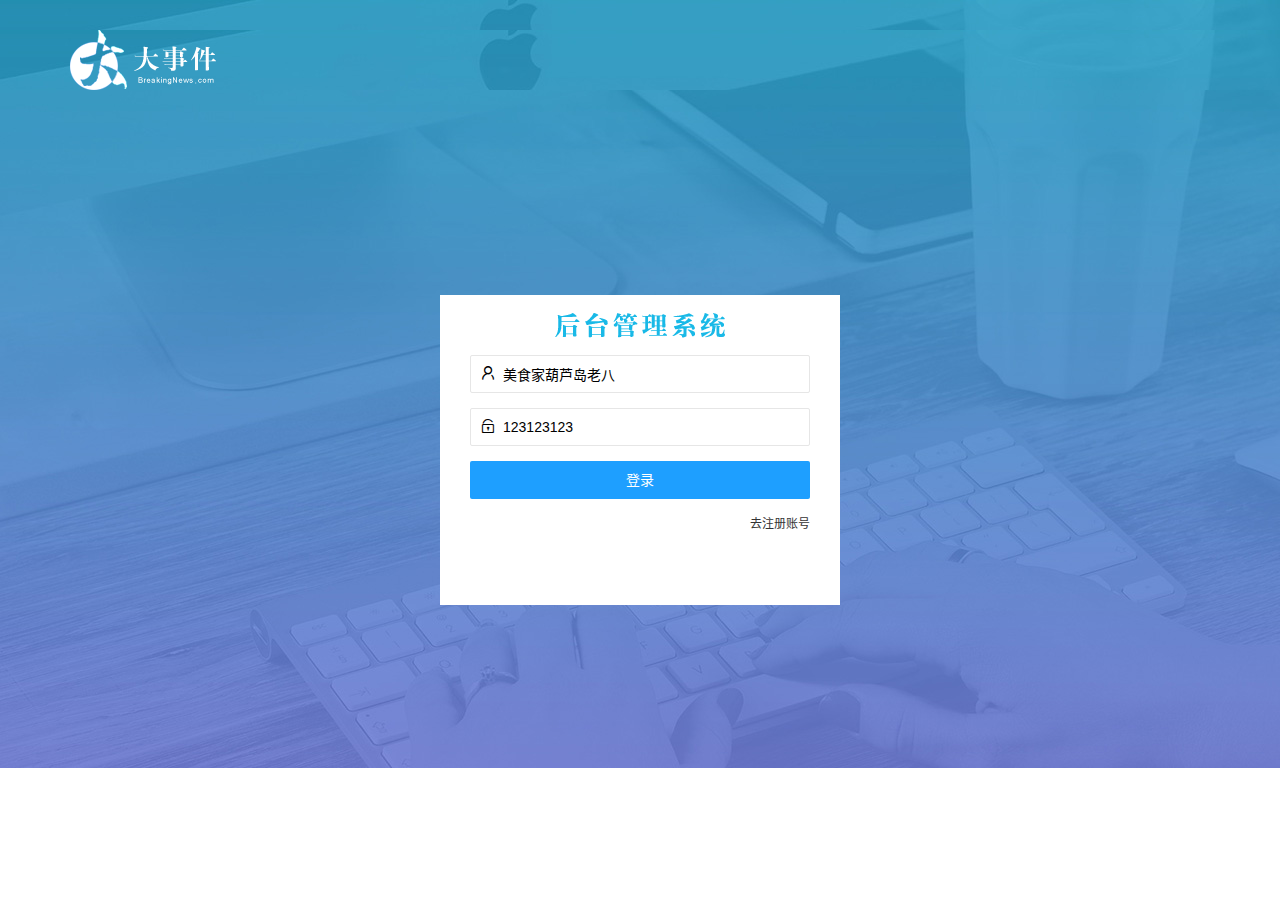
==== commit 9b571f00: "个人中心功能完成" ====
--- a/login.html
+++ b/login.html
@@ -28,13 +28,13 @@
                 <!-- 用户名 -->
                 <div class="layui-form-item">
                     <i class="layui-icon layui-icon-username"></i>
-                    <input value="美食老八" type="text" name="username" required lay-verify="required" placeholder="请输入用户名"
-                        autocomplete="off" class="layui-input" id="aaa" />
+                    <input value="美食家葫芦岛老八" type="text" name="username" required lay-verify="required"
+                        placeholder="请输入用户名" autocomplete="off" class="layui-input" id="aaa" />
                 </div>
                 <!-- 密码 -->
                 <div class="layui-form-item">
                     <i class="layui-icon layui-icon-password"></i>
-                    <input value="123123" type="text" name="password" required lay-verify="required|pwd"
+                    <input value="123123123" type="text" name="password" required lay-verify="required|pwd"
                         placeholder="请输入密码" autocomplete="off" class="layui-input" id="aaa" />
                 </div>
                 <!-- 登录按钮 -->
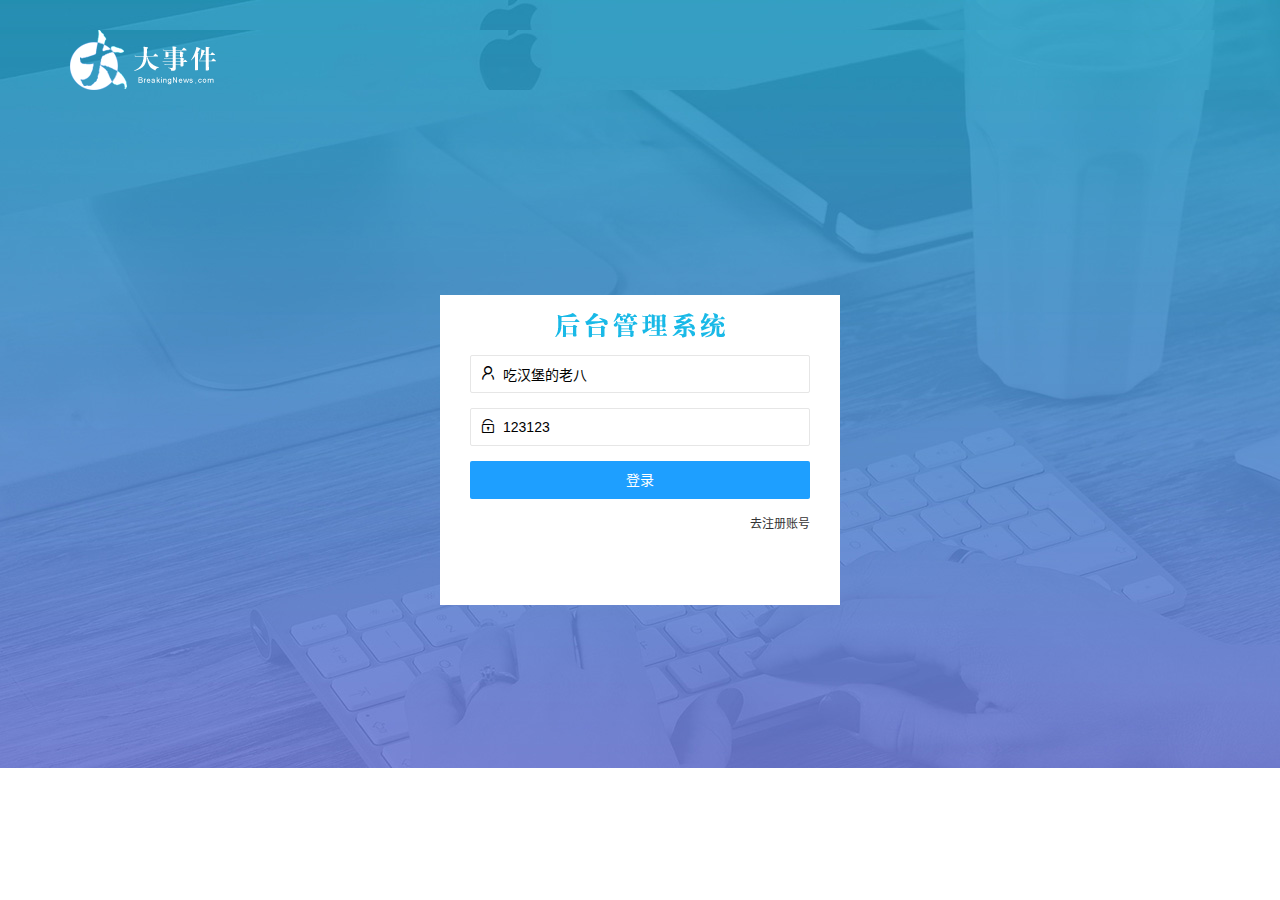
==== commit c57c2c43: "文章管理功能完成" ====
--- a/login.html
+++ b/login.html
@@ -28,13 +28,13 @@
                 <!-- 用户名 -->
                 <div class="layui-form-item">
                     <i class="layui-icon layui-icon-username"></i>
-                    <input value="美食家葫芦岛老八" type="text" name="username" required lay-verify="required"
+                    <input value="吃汉堡的老八" type="text" name="username" required lay-verify="required"
                         placeholder="请输入用户名" autocomplete="off" class="layui-input" id="aaa" />
                 </div>
                 <!-- 密码 -->
                 <div class="layui-form-item">
                     <i class="layui-icon layui-icon-password"></i>
-                    <input value="123123123" type="text" name="password" required lay-verify="required|pwd"
+                    <input value="123123" type="text" name="password" required lay-verify="required|pwd"
                         placeholder="请输入密码" autocomplete="off" class="layui-input" id="aaa" />
                 </div>
                 <!-- 登录按钮 -->
